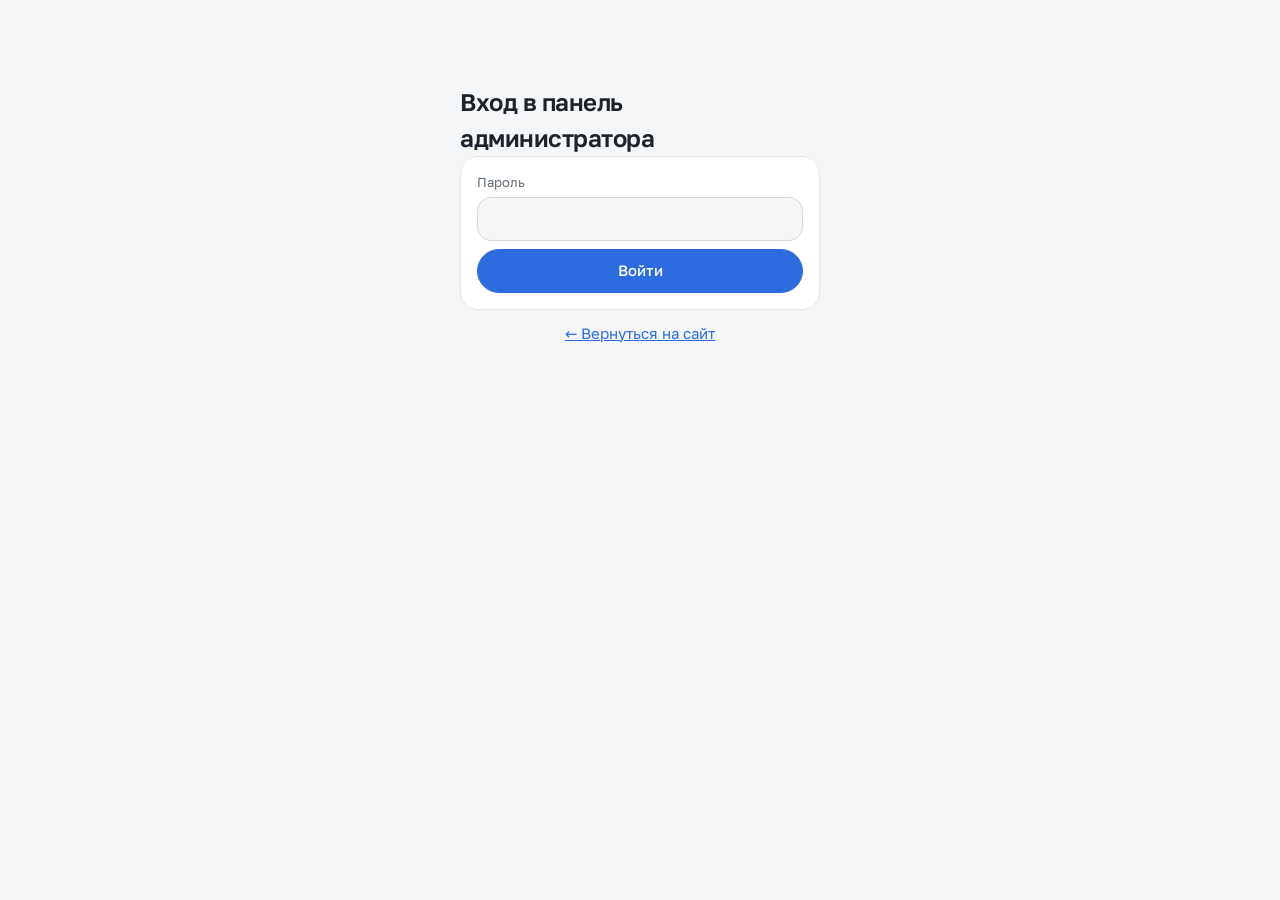
==== admin.html @ 4abac0bd "Add files via upload" ====
<!DOCTYPE html>
<html lang="ru">
<head>
<meta charset="utf-8">
<!-- Только свои файлы и Worker; никаких сторонних скриптов рядом с паролем и записями клиентов -->
<meta http-equiv="Content-Security-Policy" content="default-src 'self'; script-src 'self' 'unsafe-inline'; style-src 'self' 'unsafe-inline'; img-src 'self' data:; font-src 'self'; connect-src https://gobi-zayavki.kenny-ki.workers.dev; frame-src 'none'; object-src 'none'; base-uri 'self'; form-action 'self'">
<meta name="referrer" content="no-referrer">
<meta name="viewport" content="width=device-width, initial-scale=1">
<meta name="robots" content="noindex, nofollow">
<!-- Панель нельзя открыть внутри чужой страницы (защита от подмены кликов) -->
<style>html{display:none}</style>
<script>if (window.top === window.self) document.documentElement.style.display = 'block'; else window.top.location = window.self.location;</script>
<title>Панель администратора</title>
<link rel="icon" type="image/png" href="favicon.png">
<link rel="stylesheet" href="fonts/fonts.css">
<style>
:root{--bg:#f4f6f8;--card:#ffffff;--ink:#1b232b;--muted:#5f6b75;--line:#e3e7eb;--line2:#d3d9df;--accent:#2d6cdf;--on-accent:#ffffff;--red:#b23a2e;--ok:#2f7a3e;--warn:#8a6414}
*{box-sizing:border-box;margin:0}
body{font-family:"Golos Text",system-ui,-apple-system,"Segoe UI",Roboto,sans-serif;background:var(--bg);color:var(--ink);line-height:1.5;font-size:15px;padding:24px 16px}
a{color:var(--accent)}
:focus-visible{outline:2px solid var(--accent);outline-offset:2px}
.wrap{max-width:1100px;margin:0 auto}
h1{font-size:24px;font-weight:600;letter-spacing:-.02em}
h2{font-size:18px;font-weight:600;margin:20px 0 8px}
h3{font-size:15px;font-weight:600;margin-bottom:6px}
.layout{display:grid;grid-template-columns:200px minmax(0,1fr);grid-template-areas:"top top" "tabs main";column-gap:32px}
.top{grid-area:top;padding-bottom:16px;border-bottom:1px solid var(--line);margin-bottom:24px}
.tabs{grid-area:tabs;align-self:start;flex-direction:column;gap:4px;margin:0;position:sticky;top:24px}
.tabs button{border:0;background:transparent;color:var(--muted);text-align:left;padding:12px;font-size:15px}
.tabs button.on{background:var(--ink);color:var(--bg)}
#pb,#pc{grid-area:main;min-width:0}
.card{background:var(--card);border:1px solid var(--line);border-radius:16px;padding:16px;margin-bottom:12px}
button{font:inherit;cursor:pointer;border-radius:12px;border:1px solid var(--line2);background:var(--card);color:var(--ink);padding:9px 14px;min-height:44px}
a.btnlink{display:inline-flex;align-items:center;font:inherit;border-radius:12px;border:1px solid var(--line2);background:var(--card);color:var(--ink);padding:9px 14px;min-height:44px;text-decoration:none}
button.primary{background:var(--accent);border-color:var(--accent);color:var(--on-accent);font-weight:500}
button.danger{background:var(--card);color:var(--red);border-color:var(--red)}
button:disabled{opacity:.5;cursor:default}
input,select{font:inherit;padding:9px 10px;min-height:44px;border:1px solid var(--line2);border-radius:12px;background:var(--bg);color:var(--ink);width:100%;min-width:0}
input:focus,select:focus{border-color:var(--ink)}
label.f{display:grid;gap:4px;font-size:13px;color:var(--muted)}
.row{display:flex;gap:8px;flex-wrap:wrap;align-items:flex-end}
.row>*{flex:1 1 140px}
.row>button{flex:0 0 auto}
.top{display:flex;justify-content:space-between;align-items:center;gap:8px}
.tabs{display:flex}
.bk{display:grid;grid-template-columns:70px 1fr auto;gap:10px;align-items:center;padding:12px 0;border-top:1px solid var(--line)}
.bk:first-child{border-top:0}
.bk .t{font-weight:600;font-size:18px}
.bk small{color:var(--muted)}
.badge{display:inline-block;font-size:12px;padding:1px 8px;border-radius:99px;border:1px solid currentColor;margin-left:6px}
.new{color:var(--warn)}.okb{color:var(--ok)}
.acts{display:flex;gap:6px;flex-wrap:wrap;justify-content:flex-end}
.days{font-weight:600;margin:16px 0 6px;text-transform:capitalize}
.hours{display:grid;grid-template-columns:repeat(auto-fill,minmax(110px,1fr));gap:6px;margin-top:8px}
/* вкладки настроек и закреплённая внизу кнопка сохранения */
.stabs{display:flex;flex-wrap:wrap;gap:6px;margin-bottom:14px}
.stabs button{min-height:40px;padding:8px 16px;background:transparent;color:var(--muted)}
.stabs button.on{background:var(--ink);color:var(--bg);border-color:var(--ink)}
.savebar{position:sticky;bottom:0;z-index:3;display:flex;flex-wrap:wrap;align-items:center;gap:12px;padding:12px 0;background:var(--bg);border-top:1px solid var(--line)}
.savebar .msg{margin:0;color:var(--muted)}
.savebar .msg.good{color:var(--ok)}.savebar .msg.err{color:var(--red)}
/* цены услуги: по рамке на тип кузова, внутри цена и минуты */
.lvls{display:grid;grid-template-columns:repeat(auto-fit,minmax(200px,1fr));gap:10px;margin-top:10px}
.lvl{border:1px solid var(--line);border-radius:14px;padding:10px 12px}
.lvl-t{font-size:13px;font-weight:600;color:var(--warn);margin-bottom:6px}
.lvl .two{display:grid;grid-template-columns:1fr 1fr;gap:8px}
.msg{margin:8px 0;font-size:14px}.msg.err{color:var(--red)}.msg.good{color:var(--ok)}
.hint{color:var(--muted);font-size:13px}
.empty{color:var(--muted);padding:12px 0}
@media (max-width:760px){.layout{grid-template-columns:1fr;grid-template-areas:"top" "tabs" "main"}.tabs{flex-direction:row;margin-bottom:12px}.bk{grid-template-columns:60px 1fr}.acts{grid-column:1/-1;justify-content:flex-start}}
/* === Скругления: единый стиль форм и кнопок === */
button,a.btnlink{border-radius:999px}
input,select{border-radius:14px}
/* свой вид списков: Safari иначе рисует их светлыми, и текст на тёмной теме не читается */
select{-webkit-appearance:none;appearance:none;padding-right:36px;background:var(--bg) url("data:image/svg+xml,%3Csvg xmlns='http://www.w3.org/2000/svg' viewBox='0 0 24 24' fill='none' stroke='%231b232b' stroke-width='2'%3E%3Cpath d='m6 9 6 6 6-6'/%3E%3C/svg%3E") no-repeat right 12px center/16px}
select option{background:var(--card);color:var(--ink)}
.card{border-radius:18px}
.bk,.bk:first-child{padding:12px 14px;margin-bottom:8px;border:1px solid var(--line);border-radius:14px;background:var(--bg)}
</style>
</head>
<body>
<div class="wrap">

<div id="login" style="display:none;max-width:360px;margin:60px auto">
  <h1>Вход в панель администратора</h1>
  <form id="lf" class="card">
    <label class="f">Пароль<input id="pw" type="password" autocomplete="current-password" required></label>
    <p class="msg err" id="lerr"></p>
    <button class="primary" type="submit" style="width:100%">Войти</button>
  </form>
  <p style="text-align:center"><a href="index.html">← Вернуться на сайт</a></p>
</div>

<div id="app" style="display:none">
<div class="layout">
  <div class="top"><h1>Панель администратора</h1><div class="row" style="flex:0 0 auto;gap:8px;flex-wrap:nowrap"><a class="btnlink" href="index.html">На сайт</a><button id="out" type="button">Выйти</button></div></div>
  <div class="tabs"><button type="button" id="tb" class="on">Записи</button><button type="button" id="tc">Настройки</button></div>

  <div id="pb">
    <div class="card">
      <h3>Добавить запись вручную</h3>
      <p class="hint">Для звонков и тех, кто пришёл сам. Время сразу станет занятым на сайте. Так же можно закрыть час на мойке.</p>
      <form id="mf" class="row" style="margin-top:8px"></form>
      <p class="msg" id="mmsg"></p>
    </div>
    <div class="top"><h2 style="margin:0">Ближайшие записи</h2>
      <div class="row" style="flex:0 1 320px"><select id="fm"></select><button id="rf" type="button">Обновить</button></div></div>
    <p class="msg err" id="berr"></p>
    <div id="books"></div>
  </div>

  <div id="pc" style="display:none">
    <div id="cfg"></div>
  </div>
</div>
</div>
</div>

<script>
var W = 'https://gobi-zayavki.kenny-ki.workers.dev';
var tok = sessionStorage.getItem('tk') || '';
var DAYS = ['Пн','Вт','Ср','Чт','Пт','Сб','Вс'];
var CFG = null, model = null, BOOKS = [], timer = null;
function $(id){ return document.getElementById(id); }
function el(t, c, x){ var n = document.createElement(t); if (c) n.className = c; if (x != null) n.textContent = x; return n; }

function api(path, body){
  var o = {headers: {'Authorization': 'Bearer ' + tok}};
  if (body !== undefined){ o.method = 'POST'; o.headers['Content-Type'] = 'application/json'; o.body = JSON.stringify(body); }
  return fetch(W + path, o).then(function(r){
    return r.json().catch(function(){ return {}; }).then(function(j){
      if (r.status === 401 && path !== '/admin/login'){ logout(); throw new Error('Войдите заново'); }
      if (!r.ok) throw new Error(j.error || ('Ошибка ' + r.status));
      return j;
    });
  });
}
function show(){
  var on = !!tok;
  $('login').style.display = on ? 'none' : 'block';
  $('app').style.display = on ? 'block' : 'none';
  if (on) init();
}
function logout(){ tok = ''; sessionStorage.removeItem('tk'); clearInterval(timer); document.title = 'Панель администратора'; show(); }
$('out').onclick = logout;
$('lf').onsubmit = function(e){
  e.preventDefault(); $('lerr').textContent = '';
  fetch(W + '/admin/login', {method: 'POST', headers: {'Content-Type': 'application/json'}, body: JSON.stringify({password: $('pw').value})})
    .then(function(r){ return r.json().then(function(j){ return {ok: r.ok, j: j}; }); })
    .then(function(x){
      if (!x.ok) throw new Error(x.j.error || 'Ошибка входа');
      tok = x.j.token; sessionStorage.setItem('tk', tok); $('pw').value = ''; show();
    })
    .catch(function(err){ $('lerr').textContent = err.message; });
};
function tab(t){
  $('pb').style.display = t === 'b' ? 'block' : 'none';
  $('pc').style.display = t === 'c' ? 'block' : 'none';
  $('tb').className = t === 'b' ? 'on' : ''; $('tc').className = t === 'c' ? 'on' : '';
}
$('tb').onclick = function(){ tab('b'); }; $('tc').onclick = function(){ tab('c'); };

function init(){
  fetch(W + '/config', {cache: 'no-cache'}).then(function(r){ return r.json(); }).then(function(c){
    CFG = c; model = JSON.parse(JSON.stringify(c));
    renderManual(); renderFilter(); renderCfg(); loadBooks();
    clearInterval(timer); timer = setInterval(function(){ if (!document.hidden) loadBooks(); }, 30000);
  }).catch(function(){ $('berr').textContent = 'Не удалось загрузить настройки. Проверьте Worker в Cloudflare.'; });}
function masterName(id){ var m = CFG.masters.filter(function(x){ return x.id === id; })[0]; return m ? m.name : id; }

/* ---------- записи ---------- */
function renderFilter(){
  var s = $('fm'); s.innerHTML = '';
  var o = el('option', '', 'Все посты'); o.value = ''; s.appendChild(o);
  CFG.masters.forEach(function(m){ var x = el('option', '', m.name); x.value = m.id; s.appendChild(x); });
  s.onchange = renderBooks; $('rf').onclick = loadBooks;
}
function loadBooks(){
  $('berr').textContent = '';
  api('/admin/bookings').then(function(j){ BOOKS = j; renderBooks(); })
    .catch(function(e){ $('berr').textContent = e.message; });
}
function renderBooks(){
  var box = $('books'); box.innerHTML = '';
  var nw = BOOKS.filter(function(b){ return b.status !== 'ok'; }).length;
  document.title = (nw ? '(' + nw + ') ' : '') + 'Панель администратора';
  var f = $('fm').value, last = '', card = null, n = 0;
  var today = new Date(); today.setDate(today.getDate() - 1);
  BOOKS.filter(function(b){ return !f || b.master === f; }).forEach(function(b){
    n++;
    if (b.date !== last){
      last = b.date;
      var d = new Date(b.date + 'T12:00:00');
      box.appendChild(el('div', 'days', d.toLocaleDateString('ru-RU', {weekday: 'long', day: 'numeric', month: 'long'})));
      card = el('div', 'card'); box.appendChild(card);
    }
    var row = el('div', 'bk');
    row.appendChild(el('div', 't', b.time || '—'));
    var mid = el('div');
    var l1 = el('div'); l1.appendChild(el('strong', '', b.name || 'Без имени'));
    var bd = el('span', 'badge ' + (b.status === 'ok' ? 'okb' : 'new'), b.status === 'ok' ? 'Подтверждена' : 'Новая'); l1.appendChild(bd);
    if (b.manual) l1.appendChild(el('span', 'badge', 'вручную'));
    mid.appendChild(l1);
    // кузов, мойка и допуслуги; пост показываем, только если их несколько
    var l2 = el('small', '', [CFG.masters.length > 1 ? masterName(b.master) : '', b.level, b.service].filter(Boolean).join(', ') + (b.extras && b.extras.length ? ' + ' + b.extras.join(', ') : ''));
    mid.appendChild(l2);
    if (b.phone && b.phone !== '—'){
      mid.appendChild(document.createElement('br'));
      var a = el('a', '', b.phone); a.href = 'tel:' + b.phone.replace(/[^\d+]/g, ''); mid.appendChild(a);
    }
    row.appendChild(mid);
    var ac = el('div', 'acts');
    if (b.status !== 'ok'){ var ok = el('button', 'primary', 'Подтвердить'); ok.onclick = function(){ act(b.id, 'ok'); }; ac.appendChild(ok); }
    var no = el('button', 'danger', 'Отменить');
    no.onclick = function(){ if (confirm('Отменить запись «' + (b.name || '') + '» на ' + b.date + ' ' + (b.time || '') + '? Время освободится на сайте.')) act(b.id, 'no'); };
    ac.appendChild(no); row.appendChild(ac); card.appendChild(row);
  });
  if (!n) box.appendChild(el('p', 'empty', 'Записей пока нет.'));
}
function act(id, a){ api('/admin/action', {id: id, act: a}).then(loadBooks).catch(function(e){ $('berr').textContent = e.message; }); }

function renderManual(){
  var f = $('mf'); f.innerHTML = '';
  function sel(label, id, opts){ var l = el('label', 'f', label), s = el('select'); s.id = id;
    opts.forEach(function(o){ var x = el('option', '', o[1]); x.value = o[0]; s.appendChild(x); }); l.appendChild(s); f.appendChild(l); }
  sel('Пост', 'mm', CFG.masters.map(function(m){ return [m.id, m.name]; }));
  sel('Кузов', 'ml', CFG.levels.map(function(l){ return [l, l]; }));
  sel('Услуга', 'ms', []);
  // мойки с ценой для выбранного кузова; допуслуги без минут сюда не попадают
  function fillSvc(){
    var lv = $('ml').value, s = $('ms'); s.innerHTML = '';
    CFG.services.forEach(function(v){ var p = v.prices[lv]; if (!p || !p.minutes) return;
      var x = el('option', '', v.name + ' (' + p.minutes + ' мин, ' + p.price + ' ₽)'); x.value = v.name; s.appendChild(x); });
  }
  $('ml').onchange = fillSvc; fillSvc();
  var dl = el('label', 'f', 'Дата'), di = el('input'); di.type = 'date'; di.id = 'md'; di.required = true;
  var t = new Date(); di.value = t.getFullYear() + '-' + ('0' + (t.getMonth() + 1)).slice(-2) + '-' + ('0' + t.getDate()).slice(-2);
  dl.appendChild(di); f.appendChild(dl);
  var times = []; for (var m = 8 * 60; m < 23 * 60; m += 30) times.push([('0' + Math.floor(m / 60)).slice(-2) + ':' + (m % 60 ? '30' : '00')]);
  sel('Время', 'mt', times.map(function(x){ return [x[0], x[0]]; }));
  var nl = el('label', 'f', 'Имя (необязательно)'), ni = el('input'); ni.id = 'mn'; nl.appendChild(ni); f.appendChild(nl);
  var pl = el('label', 'f', 'Телефон (необязательно)'), pi = el('input'); pi.id = 'mp'; pi.type = 'tel'; pl.appendChild(pi); f.appendChild(pl);
  var b = el('button', 'primary', 'Добавить'); b.type = 'submit'; f.appendChild(b);
  f.onsubmit = function(e){
    e.preventDefault(); var msg = $('mmsg'); msg.className = 'msg'; msg.textContent = '';
    api('/admin/book', {master: $('mm').value, level: $('ml').value, service: $('ms').value, date: $('md').value, time: $('mt').value, name: $('mn').value, phone: $('mp').value})
      .then(function(){ msg.className = 'msg good'; msg.textContent = 'Запись добавлена, время занято.'; $('mn').value = ''; $('mp').value = ''; loadBooks(); })
      .catch(function(err){ msg.className = 'msg err'; msg.textContent = err.message; });
  };
}

/* ---------- настройки ---------- */
function field(label, obj, key, type){
  var l = el('label', 'f', label), i = el('input'); i.type = type || 'text';
  i.value = obj[key] == null ? '' : obj[key];
  i.oninput = function(){ obj[key] = type === 'number' ? Number(i.value) : i.value; };
  l.appendChild(i); return l;
}
// вкладки настроек: показывается один блок, сохраняются все сразу
var SECS = [['svc', 'Услуги и цены'], ['mst', 'Пост и график'], ['shop', 'Мойка'], ['gen', 'Общие']], SEC = 'svc';
function renderCfg(){
  var box = $('cfg'); box.innerHTML = '';
  var bar = el('div', 'stabs'); bar.setAttribute('role', 'tablist'); box.appendChild(bar);
  var g = el('div', 'card'); g.appendChild(el('h3', '', 'Общие'));
  g.appendChild(field('Записываться на дней вперёд (1-120)', model, 'ahead', 'number')); g.dataset.sec = 'gen'; box.appendChild(g);

  var s = el('div', 'card'); s.appendChild(el('h3', '', 'Мойка'));
  var r1 = el('div', 'row'); ['name', 'address', 'note', 'phone', 'phone2', 'email', 'vk', 'tg'].forEach(function(k, i){
    r1.appendChild(field(['Название (без слова «Автомойка»)', 'Адрес', 'Как найти', 'Телефон', 'Второй телефон', 'E-mail', 'Ссылка ВКонтакте', 'Ссылка Telegram'][i], model.shop, k)); });
  s.appendChild(r1); s.appendChild(el('h3', '', 'Часы работы мойки (текст на сайте)')).style.marginTop = '10px';
  model.shop.hours.forEach(function(h, i){
    var r = el('div', 'row'); r.style.marginBottom = '6px';
    r.appendChild(field('Дни', h, 0)); r.appendChild(field('Часы', h, 1));
    var d = el('button', 'danger', 'Убрать'); d.type = 'button'; d.onclick = function(){ model.shop.hours.splice(i, 1); renderCfg(); }; r.appendChild(d);
    s.appendChild(r);
  });
  var ah = el('button', '', 'Добавить строку'); ah.type = 'button'; ah.onclick = function(){ model.shop.hours.push(['', '']); renderCfg(); }; s.appendChild(ah);
  s.dataset.sec = 'shop'; box.appendChild(s);

  var sv = el('div', 'card'); sv.appendChild(el('h3', '', 'Услуги и цены'));
  sv.appendChild(el('p', 'hint', 'Цена и минуты для каждого типа кузова. Пустая цена: для этого кузова услуги нет. Минуты у мойки — сколько длится запись (60 — целый час). Услуги без минут — дополнительные: на сайте их добавляют к мойке при записи.'));
  model.services.forEach(function(x, i){
    var c = el('div'); c.style.cssText = 'border-top:1px solid var(--line);padding-top:10px;margin-top:10px';
    var r = el('div', 'row'); r.appendChild(field('Название', x, 'name')); r.appendChild(field('Описание', x, 'desc')); r.appendChild(field('Группа в прайсе', x, 'group'));
    var d = el('button', 'danger', 'Убрать'); d.type = 'button'; d.onclick = function(){ model.services.splice(i, 1); renderCfg(); }; r.appendChild(d);
    c.appendChild(r);
    var g = el('div', 'lvls');
    model.levels.forEach(function(l){
      var p = x.prices[l] || {price: null, minutes: null}, box = el('div', 'lvl');
      box.appendChild(el('div', 'lvl-t', l)); var two = el('div', 'two'); box.appendChild(two); g.appendChild(box);
      [['price', 'Цена, ₽'], ['minutes', 'Минут']].forEach(function(f){
        var lb = el('label', 'f', f[1]), inp = el('input'); inp.type = 'number'; inp.value = p[f[0]] == null ? '' : p[f[0]];
        inp.oninput = function(){
          var v = inp.value === '' ? null : Number(inp.value), cur = x.prices[l] || {price: null, minutes: null};
          cur[f[0]] = v; if (cur.price == null) delete x.prices[l]; else x.prices[l] = cur;
        };
        lb.appendChild(inp); two.appendChild(lb);
      });
    });
    c.appendChild(g); sv.appendChild(c);
  });
  var as = el('button', '', 'Добавить услугу'); as.type = 'button'; as.style.marginTop = '12px';
  as.onclick = function(){ var pr = {}; model.levels.forEach(function(l){ pr[l] = {price: 100, minutes: null}; }); model.services.push({name: 'Новая услуга', group: 'Салон', desc: '', prices: pr}); renderCfg(); }; sv.appendChild(as);
  sv.dataset.sec = 'svc'; box.appendChild(sv);

  var ms = el('div', 'card'); ms.appendChild(el('h3', '', 'Пост и график'));
  ms.appendChild(el('p', 'hint', 'Часы приёма записей в формате 10:00-20:00 (шаг 30 минут): последняя запись начинается за час до конца. Пустое поле — выходной. Удалить пост нельзя, чтобы не потерять записи.'));
  model.masters.forEach(function(m){
    var c = el('div'); c.style.cssText = 'border-top:1px solid var(--line);padding-top:10px;margin-top:10px';
    var r = el('div', 'row'); r.appendChild(field('Название (' + m.id + ')', m, 'name'));
    var ll = el('label', 'f', 'Кузов по умолчанию'), ls = el('select');
    model.levels.forEach(function(l){ var o = el('option', '', l); o.value = l; ls.appendChild(o); });
    ls.value = m.level; ls.onchange = function(){ m.level = ls.value; }; ll.appendChild(ls); r.appendChild(ll); c.appendChild(r);
    var h = el('div', 'hours'); DAYS.forEach(function(d){ var l = field(d, m.hours, d); l.querySelector('input').placeholder = 'выходной'; h.appendChild(l); });
    c.appendChild(h); ms.appendChild(c);
  });
  var am = el('button', '', 'Добавить пост'); am.type = 'button'; am.style.marginTop = '12px';
  am.onclick = function(){
    var n = Math.max.apply(null, model.masters.map(function(m){ return +m.id.slice(1); })) + 1, hr = {};
    DAYS.forEach(function(d){ hr[d] = ''; });
    model.masters.push({id: 'm' + n, name: 'Пост ' + n, level: model.levels[0], exp: '', hours: hr}); renderCfg();
  };
  ms.appendChild(am); ms.dataset.sec = 'mst'; box.appendChild(ms);

  SECS.forEach(function(x){
    var b = el('button', SEC === x[0] ? 'on' : '', x[1]); b.type = 'button'; b.setAttribute('role', 'tab'); b.setAttribute('aria-selected', SEC === x[0]);
    b.onclick = function(){ SEC = x[0]; renderCfg(); window.scrollTo(0, 0); }; bar.appendChild(b);
  });
  [].forEach.call(box.querySelectorAll('.card[data-sec]'), function(c){ c.hidden = c.dataset.sec !== SEC; });

  var sb = el('button', 'primary', 'Сохранить настройки'); sb.type = 'button';
  var msg = el('p', 'msg', 'Сохраняются все вкладки сразу, на сайте изменения появятся в течение минуты.');
  sb.onclick = function(){
    msg.className = 'msg'; msg.textContent = 'Сохраняем…';
    api('/admin/config', {config: model}).then(function(){
      CFG = JSON.parse(JSON.stringify(model)); msg.className = 'msg good'; msg.textContent = 'Сохранено. Сайт подхватит изменения в течение минуты.';
      renderManual(); renderFilter(); renderBooks();
    }).catch(function(e){ msg.className = 'msg err'; msg.textContent = e.message; });
  };
  var save = el('div', 'savebar'); save.appendChild(sb); save.appendChild(msg); box.appendChild(save);
}
show();
</script>
</body>
</html>
---- fonts/fonts.css ----
/* Шрифты лежат на самом сайте, а не грузятся с Google Fonts: так IP посетителей не уходит за рубеж (152-ФЗ). Лицензии рядом. */
@font-face{font-family:'Oswald';font-style:normal;font-weight:500 700;font-display:swap;src:url(Oswald-cyrillic-500.woff2) format('woff2');unicode-range:U+0301, U+0400-045F, U+0490-0491, U+04B0-04B1, U+2116}
@font-face{font-family:'Oswald';font-style:normal;font-weight:500 700;font-display:swap;src:url(Oswald-latin-500.woff2) format('woff2');unicode-range:U+0000-00FF, U+0131, U+0152-0153, U+02BB-02BC, U+02C6, U+02DA, U+02DC, U+0304, U+0308, U+0329, U+2000-206F, U+20AC, U+2122, U+2191, U+2193, U+2212, U+2215, U+FEFF, U+FFFD}
@font-face{font-family:'Golos Text';font-style:normal;font-weight:400 600;font-display:swap;src:url(GolosText-cyrillic-400.woff2) format('woff2');unicode-range:U+0301, U+0400-045F, U+0490-0491, U+04B0-04B1, U+2116}
@font-face{font-family:'Golos Text';font-style:normal;font-weight:400 600;font-display:swap;src:url(GolosText-latin-400.woff2) format('woff2');unicode-range:U+0000-00FF, U+0131, U+0152-0153, U+02BB-02BC, U+02C6, U+02DA, U+02DC, U+0304, U+0308, U+0329, U+2000-206F, U+20AC, U+2122, U+2191, U+2193, U+2212, U+2215, U+FEFF, U+FFFD}
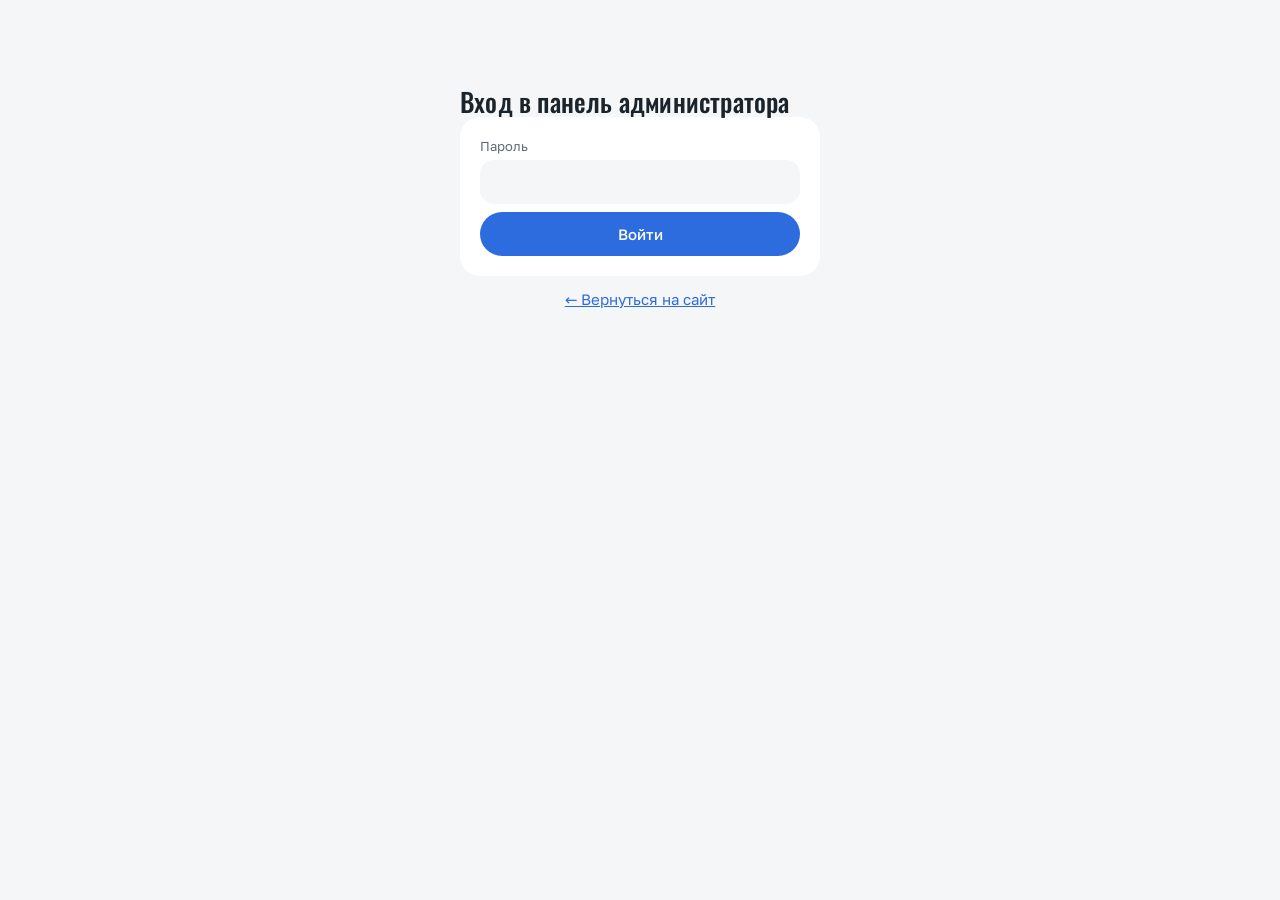
==== commit cd8801ff: "Add files via upload" ====
--- a/admin.html
+++ b/admin.html
@@ -1,345 +1,524 @@
-<!DOCTYPE html>
-<html lang="ru">
-<head>
-<meta charset="utf-8">
-<!-- Только свои файлы и Worker; никаких сторонних скриптов рядом с паролем и записями клиентов -->
-<meta http-equiv="Content-Security-Policy" content="default-src 'self'; script-src 'self' 'unsafe-inline'; style-src 'self' 'unsafe-inline'; img-src 'self' data:; font-src 'self'; connect-src https://gobi-zayavki.kenny-ki.workers.dev; frame-src 'none'; object-src 'none'; base-uri 'self'; form-action 'self'">
-<meta name="referrer" content="no-referrer">
-<meta name="viewport" content="width=device-width, initial-scale=1">
-<meta name="robots" content="noindex, nofollow">
-<!-- Панель нельзя открыть внутри чужой страницы (защита от подмены кликов) -->
-<style>html{display:none}</style>
-<script>if (window.top === window.self) document.documentElement.style.display = 'block'; else window.top.location = window.self.location;</script>
-<title>Панель администратора</title>
-<link rel="icon" type="image/png" href="favicon.png">
-<link rel="stylesheet" href="fonts/fonts.css">
-<style>
-:root{--bg:#f4f6f8;--card:#ffffff;--ink:#1b232b;--muted:#5f6b75;--line:#e3e7eb;--line2:#d3d9df;--accent:#2d6cdf;--on-accent:#ffffff;--red:#b23a2e;--ok:#2f7a3e;--warn:#8a6414}
-*{box-sizing:border-box;margin:0}
-body{font-family:"Golos Text",system-ui,-apple-system,"Segoe UI",Roboto,sans-serif;background:var(--bg);color:var(--ink);line-height:1.5;font-size:15px;padding:24px 16px}
-a{color:var(--accent)}
-:focus-visible{outline:2px solid var(--accent);outline-offset:2px}
-.wrap{max-width:1100px;margin:0 auto}
-h1{font-size:24px;font-weight:600;letter-spacing:-.02em}
-h2{font-size:18px;font-weight:600;margin:20px 0 8px}
-h3{font-size:15px;font-weight:600;margin-bottom:6px}
-.layout{display:grid;grid-template-columns:200px minmax(0,1fr);grid-template-areas:"top top" "tabs main";column-gap:32px}
-.top{grid-area:top;padding-bottom:16px;border-bottom:1px solid var(--line);margin-bottom:24px}
-.tabs{grid-area:tabs;align-self:start;flex-direction:column;gap:4px;margin:0;position:sticky;top:24px}
-.tabs button{border:0;background:transparent;color:var(--muted);text-align:left;padding:12px;font-size:15px}
-.tabs button.on{background:var(--ink);color:var(--bg)}
-#pb,#pc{grid-area:main;min-width:0}
-.card{background:var(--card);border:1px solid var(--line);border-radius:16px;padding:16px;margin-bottom:12px}
-button{font:inherit;cursor:pointer;border-radius:12px;border:1px solid var(--line2);background:var(--card);color:var(--ink);padding:9px 14px;min-height:44px}
-a.btnlink{display:inline-flex;align-items:center;font:inherit;border-radius:12px;border:1px solid var(--line2);background:var(--card);color:var(--ink);padding:9px 14px;min-height:44px;text-decoration:none}
-button.primary{background:var(--accent);border-color:var(--accent);color:var(--on-accent);font-weight:500}
-button.danger{background:var(--card);color:var(--red);border-color:var(--red)}
-button:disabled{opacity:.5;cursor:default}
-input,select{font:inherit;padding:9px 10px;min-height:44px;border:1px solid var(--line2);border-radius:12px;background:var(--bg);color:var(--ink);width:100%;min-width:0}
-input:focus,select:focus{border-color:var(--ink)}
-label.f{display:grid;gap:4px;font-size:13px;color:var(--muted)}
-.row{display:flex;gap:8px;flex-wrap:wrap;align-items:flex-end}
-.row>*{flex:1 1 140px}
-.row>button{flex:0 0 auto}
-.top{display:flex;justify-content:space-between;align-items:center;gap:8px}
-.tabs{display:flex}
-.bk{display:grid;grid-template-columns:70px 1fr auto;gap:10px;align-items:center;padding:12px 0;border-top:1px solid var(--line)}
-.bk:first-child{border-top:0}
-.bk .t{font-weight:600;font-size:18px}
-.bk small{color:var(--muted)}
-.badge{display:inline-block;font-size:12px;padding:1px 8px;border-radius:99px;border:1px solid currentColor;margin-left:6px}
-.new{color:var(--warn)}.okb{color:var(--ok)}
-.acts{display:flex;gap:6px;flex-wrap:wrap;justify-content:flex-end}
-.days{font-weight:600;margin:16px 0 6px;text-transform:capitalize}
-.hours{display:grid;grid-template-columns:repeat(auto-fill,minmax(110px,1fr));gap:6px;margin-top:8px}
-/* вкладки настроек и закреплённая внизу кнопка сохранения */
-.stabs{display:flex;flex-wrap:wrap;gap:6px;margin-bottom:14px}
-.stabs button{min-height:40px;padding:8px 16px;background:transparent;color:var(--muted)}
-.stabs button.on{background:var(--ink);color:var(--bg);border-color:var(--ink)}
-.savebar{position:sticky;bottom:0;z-index:3;display:flex;flex-wrap:wrap;align-items:center;gap:12px;padding:12px 0;background:var(--bg);border-top:1px solid var(--line)}
-.savebar .msg{margin:0;color:var(--muted)}
-.savebar .msg.good{color:var(--ok)}.savebar .msg.err{color:var(--red)}
-/* цены услуги: по рамке на тип кузова, внутри цена и минуты */
-.lvls{display:grid;grid-template-columns:repeat(auto-fit,minmax(200px,1fr));gap:10px;margin-top:10px}
-.lvl{border:1px solid var(--line);border-radius:14px;padding:10px 12px}
-.lvl-t{font-size:13px;font-weight:600;color:var(--warn);margin-bottom:6px}
-.lvl .two{display:grid;grid-template-columns:1fr 1fr;gap:8px}
-.msg{margin:8px 0;font-size:14px}.msg.err{color:var(--red)}.msg.good{color:var(--ok)}
-.hint{color:var(--muted);font-size:13px}
-.empty{color:var(--muted);padding:12px 0}
-@media (max-width:760px){.layout{grid-template-columns:1fr;grid-template-areas:"top" "tabs" "main"}.tabs{flex-direction:row;margin-bottom:12px}.bk{grid-template-columns:60px 1fr}.acts{grid-column:1/-1;justify-content:flex-start}}
-/* === Скругления: единый стиль форм и кнопок === */
-button,a.btnlink{border-radius:999px}
-input,select{border-radius:14px}
-/* свой вид списков: Safari иначе рисует их светлыми, и текст на тёмной теме не читается */
-select{-webkit-appearance:none;appearance:none;padding-right:36px;background:var(--bg) url("data:image/svg+xml,%3Csvg xmlns='http://www.w3.org/2000/svg' viewBox='0 0 24 24' fill='none' stroke='%231b232b' stroke-width='2'%3E%3Cpath d='m6 9 6 6 6-6'/%3E%3C/svg%3E") no-repeat right 12px center/16px}
-select option{background:var(--card);color:var(--ink)}
-.card{border-radius:18px}
-.bk,.bk:first-child{padding:12px 14px;margin-bottom:8px;border:1px solid var(--line);border-radius:14px;background:var(--bg)}
-</style>
-</head>
-<body>
-<div class="wrap">
-
-<div id="login" style="display:none;max-width:360px;margin:60px auto">
-  <h1>Вход в панель администратора</h1>
-  <form id="lf" class="card">
-    <label class="f">Пароль<input id="pw" type="password" autocomplete="current-password" required></label>
-    <p class="msg err" id="lerr"></p>
-    <button class="primary" type="submit" style="width:100%">Войти</button>
-  </form>
-  <p style="text-align:center"><a href="index.html">← Вернуться на сайт</a></p>
-</div>
-
-<div id="app" style="display:none">
-<div class="layout">
-  <div class="top"><h1>Панель администратора</h1><div class="row" style="flex:0 0 auto;gap:8px;flex-wrap:nowrap"><a class="btnlink" href="index.html">На сайт</a><button id="out" type="button">Выйти</button></div></div>
-  <div class="tabs"><button type="button" id="tb" class="on">Записи</button><button type="button" id="tc">Настройки</button></div>
-
-  <div id="pb">
-    <div class="card">
-      <h3>Добавить запись вручную</h3>
-      <p class="hint">Для звонков и тех, кто пришёл сам. Время сразу станет занятым на сайте. Так же можно закрыть час на мойке.</p>
-      <form id="mf" class="row" style="margin-top:8px"></form>
-      <p class="msg" id="mmsg"></p>
-    </div>
-    <div class="top"><h2 style="margin:0">Ближайшие записи</h2>
-      <div class="row" style="flex:0 1 320px"><select id="fm"></select><button id="rf" type="button">Обновить</button></div></div>
-    <p class="msg err" id="berr"></p>
-    <div id="books"></div>
-  </div>
-
-  <div id="pc" style="display:none">
-    <div id="cfg"></div>
-  </div>
-</div>
-</div>
-</div>
-
-<script>
-var W = 'https://gobi-zayavki.kenny-ki.workers.dev';
-var tok = sessionStorage.getItem('tk') || '';
-var DAYS = ['Пн','Вт','Ср','Чт','Пт','Сб','Вс'];
-var CFG = null, model = null, BOOKS = [], timer = null;
-function $(id){ return document.getElementById(id); }
-function el(t, c, x){ var n = document.createElement(t); if (c) n.className = c; if (x != null) n.textContent = x; return n; }
-
-function api(path, body){
-  var o = {headers: {'Authorization': 'Bearer ' + tok}};
-  if (body !== undefined){ o.method = 'POST'; o.headers['Content-Type'] = 'application/json'; o.body = JSON.stringify(body); }
-  return fetch(W + path, o).then(function(r){
-    return r.json().catch(function(){ return {}; }).then(function(j){
-      if (r.status === 401 && path !== '/admin/login'){ logout(); throw new Error('Войдите заново'); }
-      if (!r.ok) throw new Error(j.error || ('Ошибка ' + r.status));
-      return j;
-    });
-  });
-}
-function show(){
-  var on = !!tok;
-  $('login').style.display = on ? 'none' : 'block';
-  $('app').style.display = on ? 'block' : 'none';
-  if (on) init();
-}
-function logout(){ tok = ''; sessionStorage.removeItem('tk'); clearInterval(timer); document.title = 'Панель администратора'; show(); }
-$('out').onclick = logout;
-$('lf').onsubmit = function(e){
-  e.preventDefault(); $('lerr').textContent = '';
-  fetch(W + '/admin/login', {method: 'POST', headers: {'Content-Type': 'application/json'}, body: JSON.stringify({password: $('pw').value})})
-    .then(function(r){ return r.json().then(function(j){ return {ok: r.ok, j: j}; }); })
-    .then(function(x){
-      if (!x.ok) throw new Error(x.j.error || 'Ошибка входа');
-      tok = x.j.token; sessionStorage.setItem('tk', tok); $('pw').value = ''; show();
-    })
-    .catch(function(err){ $('lerr').textContent = err.message; });
-};
-function tab(t){
-  $('pb').style.display = t === 'b' ? 'block' : 'none';
-  $('pc').style.display = t === 'c' ? 'block' : 'none';
-  $('tb').className = t === 'b' ? 'on' : ''; $('tc').className = t === 'c' ? 'on' : '';
-}
-$('tb').onclick = function(){ tab('b'); }; $('tc').onclick = function(){ tab('c'); };
-
-function init(){
-  fetch(W + '/config', {cache: 'no-cache'}).then(function(r){ return r.json(); }).then(function(c){
-    CFG = c; model = JSON.parse(JSON.stringify(c));
-    renderManual(); renderFilter(); renderCfg(); loadBooks();
-    clearInterval(timer); timer = setInterval(function(){ if (!document.hidden) loadBooks(); }, 30000);
-  }).catch(function(){ $('berr').textContent = 'Не удалось загрузить настройки. Проверьте Worker в Cloudflare.'; });}
-function masterName(id){ var m = CFG.masters.filter(function(x){ return x.id === id; })[0]; return m ? m.name : id; }
-
-/* ---------- записи ---------- */
-function renderFilter(){
-  var s = $('fm'); s.innerHTML = '';
-  var o = el('option', '', 'Все посты'); o.value = ''; s.appendChild(o);
-  CFG.masters.forEach(function(m){ var x = el('option', '', m.name); x.value = m.id; s.appendChild(x); });
-  s.onchange = renderBooks; $('rf').onclick = loadBooks;
-}
-function loadBooks(){
-  $('berr').textContent = '';
-  api('/admin/bookings').then(function(j){ BOOKS = j; renderBooks(); })
-    .catch(function(e){ $('berr').textContent = e.message; });
-}
-function renderBooks(){
-  var box = $('books'); box.innerHTML = '';
-  var nw = BOOKS.filter(function(b){ return b.status !== 'ok'; }).length;
-  document.title = (nw ? '(' + nw + ') ' : '') + 'Панель администратора';
-  var f = $('fm').value, last = '', card = null, n = 0;
-  var today = new Date(); today.setDate(today.getDate() - 1);
-  BOOKS.filter(function(b){ return !f || b.master === f; }).forEach(function(b){
-    n++;
-    if (b.date !== last){
-      last = b.date;
-      var d = new Date(b.date + 'T12:00:00');
-      box.appendChild(el('div', 'days', d.toLocaleDateString('ru-RU', {weekday: 'long', day: 'numeric', month: 'long'})));
-      card = el('div', 'card'); box.appendChild(card);
-    }
-    var row = el('div', 'bk');
-    row.appendChild(el('div', 't', b.time || '—'));
-    var mid = el('div');
-    var l1 = el('div'); l1.appendChild(el('strong', '', b.name || 'Без имени'));
-    var bd = el('span', 'badge ' + (b.status === 'ok' ? 'okb' : 'new'), b.status === 'ok' ? 'Подтверждена' : 'Новая'); l1.appendChild(bd);
-    if (b.manual) l1.appendChild(el('span', 'badge', 'вручную'));
-    mid.appendChild(l1);
-    // кузов, мойка и допуслуги; пост показываем, только если их несколько
-    var l2 = el('small', '', [CFG.masters.length > 1 ? masterName(b.master) : '', b.level, b.service].filter(Boolean).join(', ') + (b.extras && b.extras.length ? ' + ' + b.extras.join(', ') : ''));
-    mid.appendChild(l2);
-    if (b.phone && b.phone !== '—'){
-      mid.appendChild(document.createElement('br'));
-      var a = el('a', '', b.phone); a.href = 'tel:' + b.phone.replace(/[^\d+]/g, ''); mid.appendChild(a);
-    }
-    row.appendChild(mid);
-    var ac = el('div', 'acts');
-    if (b.status !== 'ok'){ var ok = el('button', 'primary', 'Подтвердить'); ok.onclick = function(){ act(b.id, 'ok'); }; ac.appendChild(ok); }
-    var no = el('button', 'danger', 'Отменить');
-    no.onclick = function(){ if (confirm('Отменить запись «' + (b.name || '') + '» на ' + b.date + ' ' + (b.time || '') + '? Время освободится на сайте.')) act(b.id, 'no'); };
-    ac.appendChild(no); row.appendChild(ac); card.appendChild(row);
-  });
-  if (!n) box.appendChild(el('p', 'empty', 'Записей пока нет.'));
-}
-function act(id, a){ api('/admin/action', {id: id, act: a}).then(loadBooks).catch(function(e){ $('berr').textContent = e.message; }); }
-
-function renderManual(){
-  var f = $('mf'); f.innerHTML = '';
-  function sel(label, id, opts){ var l = el('label', 'f', label), s = el('select'); s.id = id;
-    opts.forEach(function(o){ var x = el('option', '', o[1]); x.value = o[0]; s.appendChild(x); }); l.appendChild(s); f.appendChild(l); }
-  sel('Пост', 'mm', CFG.masters.map(function(m){ return [m.id, m.name]; }));
-  sel('Кузов', 'ml', CFG.levels.map(function(l){ return [l, l]; }));
-  sel('Услуга', 'ms', []);
-  // мойки с ценой для выбранного кузова; допуслуги без минут сюда не попадают
-  function fillSvc(){
-    var lv = $('ml').value, s = $('ms'); s.innerHTML = '';
-    CFG.services.forEach(function(v){ var p = v.prices[lv]; if (!p || !p.minutes) return;
-      var x = el('option', '', v.name + ' (' + p.minutes + ' мин, ' + p.price + ' ₽)'); x.value = v.name; s.appendChild(x); });
-  }
-  $('ml').onchange = fillSvc; fillSvc();
-  var dl = el('label', 'f', 'Дата'), di = el('input'); di.type = 'date'; di.id = 'md'; di.required = true;
-  var t = new Date(); di.value = t.getFullYear() + '-' + ('0' + (t.getMonth() + 1)).slice(-2) + '-' + ('0' + t.getDate()).slice(-2);
-  dl.appendChild(di); f.appendChild(dl);
-  var times = []; for (var m = 8 * 60; m < 23 * 60; m += 30) times.push([('0' + Math.floor(m / 60)).slice(-2) + ':' + (m % 60 ? '30' : '00')]);
-  sel('Время', 'mt', times.map(function(x){ return [x[0], x[0]]; }));
-  var nl = el('label', 'f', 'Имя (необязательно)'), ni = el('input'); ni.id = 'mn'; nl.appendChild(ni); f.appendChild(nl);
-  var pl = el('label', 'f', 'Телефон (необязательно)'), pi = el('input'); pi.id = 'mp'; pi.type = 'tel'; pl.appendChild(pi); f.appendChild(pl);
-  var b = el('button', 'primary', 'Добавить'); b.type = 'submit'; f.appendChild(b);
-  f.onsubmit = function(e){
-    e.preventDefault(); var msg = $('mmsg'); msg.className = 'msg'; msg.textContent = '';
-    api('/admin/book', {master: $('mm').value, level: $('ml').value, service: $('ms').value, date: $('md').value, time: $('mt').value, name: $('mn').value, phone: $('mp').value})
-      .then(function(){ msg.className = 'msg good'; msg.textContent = 'Запись добавлена, время занято.'; $('mn').value = ''; $('mp').value = ''; loadBooks(); })
-      .catch(function(err){ msg.className = 'msg err'; msg.textContent = err.message; });
-  };
-}
-
-/* ---------- настройки ---------- */
-function field(label, obj, key, type){
-  var l = el('label', 'f', label), i = el('input'); i.type = type || 'text';
-  i.value = obj[key] == null ? '' : obj[key];
-  i.oninput = function(){ obj[key] = type === 'number' ? Number(i.value) : i.value; };
-  l.appendChild(i); return l;
-}
-// вкладки настроек: показывается один блок, сохраняются все сразу
-var SECS = [['svc', 'Услуги и цены'], ['mst', 'Пост и график'], ['shop', 'Мойка'], ['gen', 'Общие']], SEC = 'svc';
-function renderCfg(){
-  var box = $('cfg'); box.innerHTML = '';
-  var bar = el('div', 'stabs'); bar.setAttribute('role', 'tablist'); box.appendChild(bar);
-  var g = el('div', 'card'); g.appendChild(el('h3', '', 'Общие'));
-  g.appendChild(field('Записываться на дней вперёд (1-120)', model, 'ahead', 'number')); g.dataset.sec = 'gen'; box.appendChild(g);
-
-  var s = el('div', 'card'); s.appendChild(el('h3', '', 'Мойка'));
-  var r1 = el('div', 'row'); ['name', 'address', 'note', 'phone', 'phone2', 'email', 'vk', 'tg'].forEach(function(k, i){
-    r1.appendChild(field(['Название (без слова «Автомойка»)', 'Адрес', 'Как найти', 'Телефон', 'Второй телефон', 'E-mail', 'Ссылка ВКонтакте', 'Ссылка Telegram'][i], model.shop, k)); });
-  s.appendChild(r1); s.appendChild(el('h3', '', 'Часы работы мойки (текст на сайте)')).style.marginTop = '10px';
-  model.shop.hours.forEach(function(h, i){
-    var r = el('div', 'row'); r.style.marginBottom = '6px';
-    r.appendChild(field('Дни', h, 0)); r.appendChild(field('Часы', h, 1));
-    var d = el('button', 'danger', 'Убрать'); d.type = 'button'; d.onclick = function(){ model.shop.hours.splice(i, 1); renderCfg(); }; r.appendChild(d);
-    s.appendChild(r);
-  });
-  var ah = el('button', '', 'Добавить строку'); ah.type = 'button'; ah.onclick = function(){ model.shop.hours.push(['', '']); renderCfg(); }; s.appendChild(ah);
-  s.dataset.sec = 'shop'; box.appendChild(s);
-
-  var sv = el('div', 'card'); sv.appendChild(el('h3', '', 'Услуги и цены'));
-  sv.appendChild(el('p', 'hint', 'Цена и минуты для каждого типа кузова. Пустая цена: для этого кузова услуги нет. Минуты у мойки — сколько длится запись (60 — целый час). Услуги без минут — дополнительные: на сайте их добавляют к мойке при записи.'));
-  model.services.forEach(function(x, i){
-    var c = el('div'); c.style.cssText = 'border-top:1px solid var(--line);padding-top:10px;margin-top:10px';
-    var r = el('div', 'row'); r.appendChild(field('Название', x, 'name')); r.appendChild(field('Описание', x, 'desc')); r.appendChild(field('Группа в прайсе', x, 'group'));
-    var d = el('button', 'danger', 'Убрать'); d.type = 'button'; d.onclick = function(){ model.services.splice(i, 1); renderCfg(); }; r.appendChild(d);
-    c.appendChild(r);
-    var g = el('div', 'lvls');
-    model.levels.forEach(function(l){
-      var p = x.prices[l] || {price: null, minutes: null}, box = el('div', 'lvl');
-      box.appendChild(el('div', 'lvl-t', l)); var two = el('div', 'two'); box.appendChild(two); g.appendChild(box);
-      [['price', 'Цена, ₽'], ['minutes', 'Минут']].forEach(function(f){
-        var lb = el('label', 'f', f[1]), inp = el('input'); inp.type = 'number'; inp.value = p[f[0]] == null ? '' : p[f[0]];
-        inp.oninput = function(){
-          var v = inp.value === '' ? null : Number(inp.value), cur = x.prices[l] || {price: null, minutes: null};
-          cur[f[0]] = v; if (cur.price == null) delete x.prices[l]; else x.prices[l] = cur;
-        };
-        lb.appendChild(inp); two.appendChild(lb);
-      });
-    });
-    c.appendChild(g); sv.appendChild(c);
-  });
-  var as = el('button', '', 'Добавить услугу'); as.type = 'button'; as.style.marginTop = '12px';
-  as.onclick = function(){ var pr = {}; model.levels.forEach(function(l){ pr[l] = {price: 100, minutes: null}; }); model.services.push({name: 'Новая услуга', group: 'Салон', desc: '', prices: pr}); renderCfg(); }; sv.appendChild(as);
-  sv.dataset.sec = 'svc'; box.appendChild(sv);
-
-  var ms = el('div', 'card'); ms.appendChild(el('h3', '', 'Пост и график'));
-  ms.appendChild(el('p', 'hint', 'Часы приёма записей в формате 10:00-20:00 (шаг 30 минут): последняя запись начинается за час до конца. Пустое поле — выходной. Удалить пост нельзя, чтобы не потерять записи.'));
-  model.masters.forEach(function(m){
-    var c = el('div'); c.style.cssText = 'border-top:1px solid var(--line);padding-top:10px;margin-top:10px';
-    var r = el('div', 'row'); r.appendChild(field('Название (' + m.id + ')', m, 'name'));
-    var ll = el('label', 'f', 'Кузов по умолчанию'), ls = el('select');
-    model.levels.forEach(function(l){ var o = el('option', '', l); o.value = l; ls.appendChild(o); });
-    ls.value = m.level; ls.onchange = function(){ m.level = ls.value; }; ll.appendChild(ls); r.appendChild(ll); c.appendChild(r);
-    var h = el('div', 'hours'); DAYS.forEach(function(d){ var l = field(d, m.hours, d); l.querySelector('input').placeholder = 'выходной'; h.appendChild(l); });
-    c.appendChild(h); ms.appendChild(c);
-  });
-  var am = el('button', '', 'Добавить пост'); am.type = 'button'; am.style.marginTop = '12px';
-  am.onclick = function(){
-    var n = Math.max.apply(null, model.masters.map(function(m){ return +m.id.slice(1); })) + 1, hr = {};
-    DAYS.forEach(function(d){ hr[d] = ''; });
-    model.masters.push({id: 'm' + n, name: 'Пост ' + n, level: model.levels[0], exp: '', hours: hr}); renderCfg();
-  };
-  ms.appendChild(am); ms.dataset.sec = 'mst'; box.appendChild(ms);
-
-  SECS.forEach(function(x){
-    var b = el('button', SEC === x[0] ? 'on' : '', x[1]); b.type = 'button'; b.setAttribute('role', 'tab'); b.setAttribute('aria-selected', SEC === x[0]);
-    b.onclick = function(){ SEC = x[0]; renderCfg(); window.scrollTo(0, 0); }; bar.appendChild(b);
-  });
-  [].forEach.call(box.querySelectorAll('.card[data-sec]'), function(c){ c.hidden = c.dataset.sec !== SEC; });
-
-  var sb = el('button', 'primary', 'Сохранить настройки'); sb.type = 'button';
-  var msg = el('p', 'msg', 'Сохраняются все вкладки сразу, на сайте изменения появятся в течение минуты.');
-  sb.onclick = function(){
-    msg.className = 'msg'; msg.textContent = 'Сохраняем…';
-    api('/admin/config', {config: model}).then(function(){
-      CFG = JSON.parse(JSON.stringify(model)); msg.className = 'msg good'; msg.textContent = 'Сохранено. Сайт подхватит изменения в течение минуты.';
-      renderManual(); renderFilter(); renderBooks();
-    }).catch(function(e){ msg.className = 'msg err'; msg.textContent = e.message; });
-  };
-  var save = el('div', 'savebar'); save.appendChild(sb); save.appendChild(msg); box.appendChild(save);
-}
-show();
-</script>
-</body>
-</html>
+<!DOCTYPE html>
+<html lang="ru">
+<head>
+<meta charset="utf-8">
+<!-- Только свои файлы и Worker; никаких сторонних скриптов рядом с паролем и записями клиентов -->
+<meta http-equiv="Content-Security-Policy" content="default-src 'self'; script-src 'self' 'unsafe-inline'; style-src 'self' 'unsafe-inline'; img-src 'self' data:; font-src 'self'; connect-src https://gobi-zayavki.kenny-ki.workers.dev; frame-src 'none'; object-src 'none'; base-uri 'self'; form-action 'self'">
+<meta name="referrer" content="no-referrer">
+<meta name="viewport" content="width=device-width, initial-scale=1">
+<meta name="robots" content="noindex, nofollow">
+<!-- Панель нельзя открыть внутри чужой страницы (защита от подмены кликов) -->
+<style>html{display:none}</style>
+<script>if (window.top === window.self) document.documentElement.style.display = 'block'; else window.top.location = window.self.location;</script>
+<title>Панель администратора</title>
+<link rel="icon" type="image/png" href="favicon.png">
+<link rel="stylesheet" href="fonts/fonts.css">
+<style>
+:root{--bg:#f4f6f8;--card:#ffffff;--ink:#1b232b;--muted:#5f6b75;--line:#e3e7eb;--line2:#d3d9df;--accent:#2d6cdf;--on-accent:#ffffff;--red:#b23a2e;--ok:#2f7a3e;--warn:#8a6414}
+*{box-sizing:border-box;margin:0}
+body{font-family:"Golos Text",system-ui,-apple-system,"Segoe UI",Roboto,sans-serif;background:var(--bg);color:var(--ink);line-height:1.5;font-size:15px;padding:24px 16px}
+a{color:var(--accent)}
+:focus-visible{outline:2px solid var(--accent);outline-offset:2px}
+.wrap{max-width:1100px;margin:0 auto}
+h1{font-size:24px;font-weight:600;letter-spacing:-.02em}
+h2{font-size:18px;font-weight:600;margin:20px 0 8px}
+h3{font-size:15px;font-weight:600;margin-bottom:6px}
+.layout{display:grid;grid-template-columns:200px minmax(0,1fr);grid-template-areas:"top top" "tabs main";column-gap:32px}
+.top{grid-area:top;padding-bottom:16px;border-bottom:1px solid var(--line);margin-bottom:24px}
+.tabs{grid-area:tabs;align-self:start;flex-direction:column;gap:4px;margin:0;position:sticky;top:24px}
+.tabs button{border:0;background:transparent;color:var(--muted);text-align:left;padding:12px;font-size:15px}
+.tabs button.on{background:var(--ink);color:var(--bg)}
+#pb,#pc{grid-area:main;min-width:0}
+.card{background:var(--card);border:1px solid var(--line);border-radius:16px;padding:16px;margin-bottom:12px}
+button{font:inherit;cursor:pointer;border-radius:12px;border:1px solid var(--line2);background:var(--card);color:var(--ink);padding:9px 14px;min-height:44px}
+a.btnlink{display:inline-flex;align-items:center;font:inherit;border-radius:12px;border:1px solid var(--line2);background:var(--card);color:var(--ink);padding:9px 14px;min-height:44px;text-decoration:none}
+button.primary{background:var(--accent);border-color:var(--accent);color:var(--on-accent);font-weight:500}
+button.danger{background:var(--card);color:var(--red);border-color:var(--red)}
+button:disabled{opacity:.5;cursor:default}
+input,select{font:inherit;padding:9px 10px;min-height:44px;border:1px solid var(--line2);border-radius:12px;background:var(--bg);color:var(--ink);width:100%;min-width:0}
+input:focus,select:focus{border-color:var(--ink)}
+label.f{display:grid;gap:4px;font-size:13px;color:var(--muted)}
+.row{display:flex;gap:8px;flex-wrap:wrap;align-items:flex-end}
+.row>*{flex:1 1 140px}
+.row>button{flex:0 0 auto}
+.top{display:flex;justify-content:space-between;align-items:center;gap:8px}
+.tabs{display:flex}
+.bk{display:grid;grid-template-columns:70px 1fr auto;gap:10px;align-items:center;padding:12px 0;border-top:1px solid var(--line)}
+.bk:first-child{border-top:0}
+.bk .t{font-weight:600;font-size:18px}
+.bk small{color:var(--muted)}
+.badge{display:inline-block;font-size:12px;padding:1px 8px;border-radius:99px;border:1px solid currentColor;margin-left:6px}
+.new{color:var(--warn)}.okb{color:var(--ok)}
+.acts{display:flex;gap:6px;flex-wrap:wrap;justify-content:flex-end}
+.days{font-weight:600;margin:16px 0 6px;text-transform:capitalize}
+.hours{display:grid;grid-template-columns:repeat(auto-fill,minmax(110px,1fr));gap:6px;margin-top:8px}
+/* вкладки настроек и закреплённая внизу кнопка сохранения */
+.stabs{display:flex;flex-wrap:wrap;gap:6px;margin-bottom:14px}
+.stabs button{min-height:40px;padding:8px 16px;background:transparent;color:var(--muted)}
+.stabs button.on{background:var(--ink);color:var(--bg);border-color:var(--ink)}
+.savebar{position:sticky;bottom:0;z-index:3;display:flex;flex-wrap:wrap;align-items:center;gap:12px;padding:12px 0;background:var(--bg);border-top:1px solid var(--line)}
+.savebar .msg{margin:0;color:var(--muted)}
+.savebar .msg.good{color:var(--ok)}.savebar .msg.err{color:var(--red)}
+/* цены услуги: по рамке на тип кузова, внутри цена и минуты */
+.lvls{display:grid;grid-template-columns:repeat(auto-fit,minmax(200px,1fr));gap:10px;margin-top:10px}
+.lvl{border:1px solid var(--line);border-radius:14px;padding:10px 12px}
+.lvl-t{font-size:13px;font-weight:600;color:var(--warn);margin-bottom:6px}
+.lvl .two{display:grid;grid-template-columns:1fr 1fr;gap:8px}
+.msg{margin:8px 0;font-size:14px}.msg.err{color:var(--red)}.msg.good{color:var(--ok)}
+.hint{color:var(--muted);font-size:13px}
+.empty{color:var(--muted);padding:12px 0}
+/* допуслуги в ручной записи: на всю ширину формы, галочки сеткой */
+.row>.exbox{flex:1 1 100%}
+.exg{display:grid;grid-template-columns:repeat(auto-fill,minmax(220px,1fr));gap:4px 16px}
+label.ex{display:grid;grid-template-columns:20px 1fr auto;align-items:center;gap:10px;min-height:40px;font-size:15px;color:var(--ink);cursor:pointer}
+label.ex input{width:18px;height:18px;min-height:0;padding:0;accent-color:var(--accent)}
+label.ex b{font-weight:500;white-space:nowrap}
+/* итоговые цены */
+.bk .price{margin-left:10px;font-weight:600;white-space:nowrap}
+.days{display:flex;justify-content:space-between;align-items:baseline;gap:12px;flex-wrap:wrap}
+.dsum{text-transform:none;font-weight:500;color:var(--muted);font-size:14px}
+#mtot{font-size:16px;color:var(--ink);font-weight:600;margin-top:6px}
+@media (max-width:760px){.layout{grid-template-columns:1fr;grid-template-areas:"top" "tabs" "main"}.tabs{flex-direction:row;margin-bottom:12px}.bk{grid-template-columns:60px 1fr}.acts{grid-column:1/-1;justify-content:flex-start}}
+/* === Скругления: единый стиль форм и кнопок === */
+button,a.btnlink{border-radius:999px}
+input,select{border-radius:14px}
+/* свой вид списков: Safari иначе рисует их светлыми, и текст на тёмной теме не читается */
+select{-webkit-appearance:none;appearance:none;padding-right:36px;background:var(--bg) url("data:image/svg+xml,%3Csvg xmlns='http://www.w3.org/2000/svg' viewBox='0 0 24 24' fill='none' stroke='%231b232b' stroke-width='2'%3E%3Cpath d='m6 9 6 6 6-6'/%3E%3C/svg%3E") no-repeat right 12px center/16px}
+select option{background:var(--card);color:var(--ink)}
+.card{border-radius:18px}
+.bk,.bk:first-child{padding:12px 14px;margin-bottom:8px;border:1px solid var(--line);border-radius:14px;background:var(--bg)}
+
+/* ===== Новый вид в стиле сайта: белые карточки на светло-сером, без линий, всё скруглено ===== */
+:root{--bg:#f4f6f8;--card:#ffffff;--soft:#f4f6f8;--deep:#e9edf1;--blue-soft:#e6eefc;--sand:#f0c987}
+body{font-size:15px;padding:28px 20px}
+h1,h2,.bk .t{font-family:Oswald,"Arial Narrow",sans-serif;font-weight:500;letter-spacing:.2px}
+h1{font-size:26px;line-height:1.1}
+h2{font-size:24px}
+.top{border-bottom:0;padding-bottom:0;margin-bottom:28px}
+.brand{display:flex;align-items:center;gap:12px}
+.brand i{width:42px;height:42px;border-radius:14px;background:var(--accent);color:#fff;display:grid;place-items:center;font:500 22px Oswald,sans-serif;font-style:normal;position:relative;flex:none}
+.brand i::after{content:"";position:absolute;right:-3px;top:-3px;width:12px;height:12px;border-radius:50%;background:var(--sand);border:2px solid var(--bg)}
+.brand small{color:var(--muted);font-size:13px}
+.card{border:0;border-radius:20px;padding:20px}
+.card h3{font-size:17px}
+/* кнопки: без рамок, мягкие подложки */
+button,a.btnlink{border:0;background:var(--card);font-weight:500;transition:background .15s,transform .15s}
+button:hover,a.btnlink:hover{background:var(--deep)}
+.card button,.card a.btnlink{background:var(--deep)}
+.card button:hover{background:#dde2e8}
+button.primary,.card button.primary{background:var(--accent);color:#fff}
+button.primary:hover,.card button.primary:hover{background:#2358bb}
+button.danger,.card button.danger{background:#fbe8e6;color:var(--red);border:0}
+button.danger:hover,.card button.danger:hover{background:#f6d5d1}
+.tabs button,.stabs button{background:transparent;transition:none}
+.tabs button:hover{background:var(--deep)}
+.tabs button.on,.tabs button.on:hover{background:var(--ink);color:#fff}
+/* поля: серые подложки без рамок, синий фокус */
+input,select{border:0;background-color:var(--soft)}
+input:focus,select:focus{outline:2px solid var(--accent);outline-offset:0}
+/* шапка списка: заголовок слева, управление справа */
+.lhead{display:flex;justify-content:space-between;align-items:center;gap:12px;flex-wrap:wrap;margin:32px 0 6px}
+.lhead h2{margin:0}
+.lctl{display:flex;align-items:center;gap:10px;flex-wrap:wrap;justify-content:flex-end}
+.lctl select{width:auto;min-width:180px;background-color:var(--card)}
+.upd{color:var(--muted);font-size:13px}
+.refresh{display:inline-flex;align-items:center;gap:8px;padding:9px 18px 9px 14px}
+.refresh svg{width:18px;height:18px;fill:none;stroke:currentColor;stroke-width:2.2;stroke-linecap:round;stroke-linejoin:round}
+.refresh.busy svg{animation:spin .8s linear infinite}
+.refresh:disabled{opacity:1}
+@keyframes spin{to{transform:rotate(360deg)}}
+/* дни и записи */
+.days{text-transform:none;font-size:15px;margin:22px 4px 8px}
+.days > span:first-child{display:inline-block}
+.days > span:first-child::first-letter{text-transform:uppercase}
+.bk,.bk:first-child{border:0;background:var(--soft);border-radius:16px;padding:14px 16px;grid-template-columns:72px 1fr auto}
+.bk:last-child{margin-bottom:0}
+.bk .t{font-size:22px}
+.bk strong{font-weight:600;margin-right:4px}
+.bk small{display:block;margin-top:2px}
+.bk small + br{display:none}
+.bk a{display:inline-block;margin-top:4px;font-weight:500;text-decoration:none}
+.bk a:hover{text-decoration:underline}
+.badge{border:0;padding:2px 10px;font-weight:500;vertical-align:1px}
+.badge.okb{background:#e3f2e6;color:var(--ok)}
+.badge.new{background:#fbf1dc;color:var(--warn)}
+.badge:not(.okb):not(.new){background:var(--deep);color:var(--muted)}
+.bk .price{display:inline-block;margin-left:6px;padding:2px 10px;border-radius:999px;background:var(--blue-soft);color:var(--accent);font-weight:600}
+/* ручная запись */
+#mtot{display:inline-block;align-self:start;padding:8px 14px;border-radius:12px;background:#fbf1dc;font-size:16px}
+label.ex{border-radius:10px;padding:0 6px;margin:0 -6px}
+label.ex:hover{background:var(--soft)}
+.savebar{border-top:0;background:var(--bg)}
+.lvl{border:0;background:var(--soft)}
+.lvl input,.lvl select{background-color:var(--card)}
+@media (max-width:760px){
+  body{padding:18px 12px}
+  .lhead{align-items:flex-start}
+  .lctl{width:100%;justify-content:space-between}
+  .upd{order:3;width:100%}
+  .bk,.bk:first-child{grid-template-columns:56px 1fr;padding:12px;gap:8px 10px}
+  .bk .t{font-size:20px}
+  .tabs{position:static;background:var(--card);padding:4px;border-radius:999px;width:max-content;max-width:100%}
+  .tabs button{padding:9px 18px}
+  #pb > .card,#books .card{padding:12px}
+  .card{padding:16px}
+  .lctl{width:auto}
+  .upd{order:0;width:auto}
+}
+</style>
+</head>
+<body>
+<div class="wrap">
+
+<div id="login" style="display:none;max-width:360px;margin:60px auto">
+  <h1>Вход в панель администратора</h1>
+  <form id="lf" class="card">
+    <label class="f">Пароль<input id="pw" type="password" autocomplete="current-password" required></label>
+    <p class="msg err" id="lerr"></p>
+    <button class="primary" type="submit" style="width:100%">Войти</button>
+  </form>
+  <p style="text-align:center"><a href="index.html">← Вернуться на сайт</a></p>
+</div>
+
+<div id="app" style="display:none">
+<div class="layout">
+  <div class="top"><div class="brand"><i aria-hidden="true">Г</i><div><h1>Панель администратора</h1><small>Автомойка «Гоби»</small></div></div><div class="row" style="flex:0 0 auto;gap:8px;flex-wrap:nowrap"><a class="btnlink" href="index.html">На сайт</a><button id="out" type="button">Выйти</button></div></div>
+  <div class="tabs"><button type="button" id="tb" class="on">Записи</button><button type="button" id="tc">Настройки</button></div>
+
+  <div id="pb">
+    <div class="card">
+      <h3>Добавить запись вручную</h3>
+      <p class="hint">Для звонков и тех, кто пришёл сам. Время сразу станет занятым на сайте. Так же можно закрыть час на мойке.</p>
+      <form id="mf" class="row" style="margin-top:8px"></form>
+      <p class="msg" id="mmsg"></p>
+    </div>
+    <div class="lhead"><h2>Ближайшие записи</h2>
+      <div class="lctl"><span class="upd" id="upd" aria-live="polite"></span><select id="fm" aria-label="Пост"></select><button id="rf" type="button" class="refresh"><svg viewBox="0 0 24 24" aria-hidden="true"><path d="M20 12a8 8 0 1 1-2.34-5.66"/><path d="M20 4v5h-5"/></svg>Обновить</button></div></div>
+    <p class="msg err" id="berr"></p>
+    <div id="books"></div>
+  </div>
+
+  <div id="pc" style="display:none">
+    <div id="cfg"></div>
+  </div>
+</div>
+</div>
+</div>
+
+<script>
+var W = 'https://gobi-zayavki.kenny-ki.workers.dev';
+var tok = sessionStorage.getItem('tk') || '';
+var DAYS = ['Пн','Вт','Ср','Чт','Пт','Сб','Вс'];
+var CFG = null, model = null, BOOKS = [], timer = null;
+function $(id){ return document.getElementById(id); }
+function el(t, c, x){ var n = document.createElement(t); if (c) n.className = c; if (x != null) n.textContent = x; return n; }
+
+function api(path, body){
+  var o = {headers: {'Authorization': 'Bearer ' + tok}};
+  if (body !== undefined){ o.method = 'POST'; o.headers['Content-Type'] = 'application/json'; o.body = JSON.stringify(body); }
+  return fetch(W + path, o).then(function(r){
+    return r.json().catch(function(){ return {}; }).then(function(j){
+      if (r.status === 401 && path !== '/admin/login'){ logout(); throw new Error('Войдите заново'); }
+      if (!r.ok) throw new Error(j.error || ('Ошибка ' + r.status));
+      return j;
+    });
+  });
+}
+function show(){
+  var on = !!tok;
+  $('login').style.display = on ? 'none' : 'block';
+  $('app').style.display = on ? 'block' : 'none';
+  if (on) init();
+}
+function logout(){ tok = ''; sessionStorage.removeItem('tk'); clearInterval(timer); document.title = 'Панель администратора'; show(); }
+$('out').onclick = logout;
+$('lf').onsubmit = function(e){
+  e.preventDefault(); $('lerr').textContent = '';
+  fetch(W + '/admin/login', {method: 'POST', headers: {'Content-Type': 'application/json'}, body: JSON.stringify({password: $('pw').value})})
+    .then(function(r){ return r.json().then(function(j){ return {ok: r.ok, j: j}; }); })
+    .then(function(x){
+      if (!x.ok) throw new Error(x.j.error || 'Ошибка входа');
+      tok = x.j.token; sessionStorage.setItem('tk', tok); $('pw').value = ''; show();
+    })
+    .catch(function(err){ $('lerr').textContent = err.message; });
+};
+function tab(t){
+  $('pb').style.display = t === 'b' ? 'block' : 'none';
+  $('pc').style.display = t === 'c' ? 'block' : 'none';
+  $('tb').className = t === 'b' ? 'on' : ''; $('tc').className = t === 'c' ? 'on' : '';
+}
+$('tb').onclick = function(){ tab('b'); }; $('tc').onclick = function(){ tab('c'); };
+
+function init(){
+  fetch(W + '/config', {cache: 'no-cache'}).then(function(r){ return r.json(); }).then(function(c){
+    CFG = c; model = JSON.parse(JSON.stringify(c));
+    renderManual(); renderFilter(); renderCfg(); loadBooks();
+    clearInterval(timer); timer = setInterval(function(){ if (!document.hidden) loadBooks(); }, 30000);
+  }).catch(function(){ $('berr').textContent = 'Не удалось загрузить настройки. Проверьте Worker в Cloudflare.'; });}
+function masterName(id){ var m = CFG.masters.filter(function(x){ return x.id === id; })[0]; return m ? m.name : id; }
+
+/* ---------- записи ---------- */
+function renderFilter(){
+  var s = $('fm'); s.innerHTML = '';
+  var o = el('option', '', 'Все посты'); o.value = ''; s.appendChild(o);
+  CFG.masters.forEach(function(m){ var x = el('option', '', m.name); x.value = m.id; s.appendChild(x); });
+  s.onchange = renderBooks; $('rf').onclick = loadBooks;
+  s.style.display = CFG.masters.length < 2 ? 'none' : ''; // при одном посте фильтр не нужен
+}
+function loadBooks(){
+  $('berr').textContent = ''; $('rf').classList.add('busy'); $('rf').disabled = true;
+  api('/admin/bookings').then(function(j){
+      BOOKS = j; renderBooks(); if (window.refreshManualTimes) window.refreshManualTimes();
+      var n = new Date(); $('upd').textContent = 'Обновлено в ' + ('0' + n.getHours()).slice(-2) + ':' + ('0' + n.getMinutes()).slice(-2);
+    })
+    .catch(function(e){ $('berr').textContent = e.message; })
+    .then(function(){ $('rf').classList.remove('busy'); $('rf').disabled = false; });
+}
+// итоговая цена записи: мойка по кузову + допуслуги (по текущему прайсу)
+function rub(n){ return String(n).replace(/\B(?=(\d{3})+(?!\d))/g, ' ') + ' ₽'; }
+function bookPrice(b){
+  function pr(name){ var s = CFG.services.filter(function(x){ return x.name === name; })[0], p = s && s.prices[b.level]; return p ? p.price : null; }
+  var base = pr(b.service); if (base == null) return null;
+  return (b.extras || []).reduce(function(t, n){ return t + (pr(n) || 0); }, base);
+}
+function renderBooks(){
+  var box = $('books'); box.innerHTML = '';
+  var nw = BOOKS.filter(function(b){ return b.status !== 'ok'; }).length;
+  document.title = (nw ? '(' + nw + ') ' : '') + 'Панель администратора';
+  var f = $('fm').value, last = '', card = null, n = 0, dayHead = null, daySum = 0, dayCnt = 0;
+  var today = new Date(); today.setDate(today.getDate() - 1);
+  function closeDay(){ if (dayHead) dayHead.lastChild.textContent = dayCnt + ' ' + (dayCnt % 10 === 1 && dayCnt % 100 !== 11 ? 'запись' : dayCnt % 10 >= 2 && dayCnt % 10 <= 4 && (dayCnt % 100 < 10 || dayCnt % 100 >= 20) ? 'записи' : 'записей') + ' · ' + rub(daySum); }
+  BOOKS.filter(function(b){ return !f || b.master === f; }).forEach(function(b){
+    n++;
+    if (b.date !== last){
+      closeDay(); daySum = 0; dayCnt = 0;
+      last = b.date;
+      var d = new Date(b.date + 'T12:00:00');
+      dayHead = el('div', 'days'); dayHead.appendChild(el('span', '', d.toLocaleDateString('ru-RU', {weekday: 'long', day: 'numeric', month: 'long'}))); dayHead.appendChild(el('span', 'dsum'));
+      box.appendChild(dayHead);
+      card = el('div', 'card'); box.appendChild(card);
+    }
+    var price = bookPrice(b); dayCnt++; if (price != null) daySum += price;
+    var row = el('div', 'bk');
+    row.appendChild(el('div', 't', b.time || '—'));
+    var mid = el('div');
+    var l1 = el('div'); l1.appendChild(el('strong', '', b.name || 'Без имени'));
+    var bd = el('span', 'badge ' + (b.status === 'ok' ? 'okb' : 'new'), b.status === 'ok' ? 'Подтверждена' : 'Новая'); l1.appendChild(bd);
+    if (b.manual) l1.appendChild(el('span', 'badge', 'вручную'));
+    if (price != null) l1.appendChild(el('span', 'price', rub(price)));
+    mid.appendChild(l1);
+    // кузов, мойка и допуслуги; пост показываем, только если их несколько
+    var l2 = el('small', '', [CFG.masters.length > 1 ? masterName(b.master) : '', b.level, b.service].filter(Boolean).join(', ') + (b.extras && b.extras.length ? ' + ' + b.extras.join(', ') : ''));
+    mid.appendChild(l2);
+    if (b.phone && b.phone !== '—'){
+      mid.appendChild(document.createElement('br'));
+      var a = el('a', '', b.phone); a.href = 'tel:' + b.phone.replace(/[^\d+]/g, ''); mid.appendChild(a);
+    }
+    row.appendChild(mid);
+    var ac = el('div', 'acts');
+    if (b.status !== 'ok'){ var ok = el('button', 'primary', 'Подтвердить'); ok.onclick = function(){ act(b.id, 'ok'); }; ac.appendChild(ok); }
+    var no = el('button', 'danger', 'Отменить');
+    no.onclick = function(){ if (confirm('Отменить запись «' + (b.name || '') + '» на ' + b.date + ' ' + (b.time || '') + '? Время освободится на сайте.')) act(b.id, 'no'); };
+    ac.appendChild(no); row.appendChild(ac); card.appendChild(row);
+  });
+  closeDay();
+  if (!n) box.appendChild(el('p', 'empty', 'Записей пока нет.'));
+}
+function act(id, a){ api('/admin/action', {id: id, act: a}).then(loadBooks).catch(function(e){ $('berr').textContent = e.message; }); }
+
+function renderManual(){
+  var f = $('mf'); f.innerHTML = '';
+  function sel(label, id, opts){ var l = el('label', 'f', label), s = el('select'); s.id = id;
+    opts.forEach(function(o){ var x = el('option', '', o[1]); x.value = o[0]; s.appendChild(x); }); l.appendChild(s); f.appendChild(l); return l; }
+  // пост выбираем, только если их несколько; при одном посте поле скрыто
+  var ml = sel('Пост', 'mm', CFG.masters.map(function(m){ return [m.id, m.name]; }));
+  if (CFG.masters.length < 2) ml.style.display = 'none';
+  sel('Кузов', 'ml', CFG.levels.map(function(l){ return [l, l]; }));
+  sel('Услуга', 'ms', []);
+  function priceOf(v, lv){ var p = v.prices[lv]; return p ? p : null; }
+  // мойки с ценой для выбранного кузова; допуслуги без минут сюда не попадают
+  function fillSvc(){
+    var lv = $('ml').value, s = $('ms'), keep = s.value; s.innerHTML = '';
+    CFG.services.forEach(function(v){ var p = priceOf(v, lv); if (!p || !p.minutes) return;
+      var x = el('option', '', v.name + ' — ' + p.price + ' ₽ · ' + p.minutes + ' мин'); x.value = v.name; s.appendChild(x); });
+    s.value = keep; if (s.selectedIndex < 0) s.selectedIndex = 0;
+  }
+  var dl = el('label', 'f', 'Дата'), di = el('input'); di.type = 'date'; di.id = 'md'; di.required = true;
+  var t = new Date(); di.value = t.getFullYear() + '-' + ('0' + (t.getMonth() + 1)).slice(-2) + '-' + ('0' + t.getDate()).slice(-2);
+  dl.appendChild(di); f.appendChild(dl);
+  sel('Время', 'mt', []);
+  // время — по графику поста на выбранный день, шагом в длительность мойки
+  function fillTimes(){
+    var s = $('mt'), keep = s.value; s.innerHTML = '';
+    var m = CFG.masters.filter(function(x){ return x.id === $('mm').value; })[0] || CFG.masters[0];
+    var d = new Date($('md').value + 'T12:00:00'), key = DAYS[(d.getDay() + 6) % 7];
+    var h = /^(\d{1,2}):(\d{2})-(\d{1,2}):(\d{2})$/.exec(String((m && m.hours && m.hours[key]) || '').trim());
+    var v = CFG.services.filter(function(x){ return x.name === $('ms').value; })[0], p = v && priceOf(v, $('ml').value);
+    var dur = p && p.minutes ? p.minutes : 60;
+    if (!h){ var o = el('option', '', 'Выходной'); o.value = ''; s.appendChild(o); s.disabled = true; return; }
+    s.disabled = false;
+    function hhmm(x){ return ('0' + Math.floor(x / 60)).slice(-2) + ':' + (x % 60 ? ('0' + x % 60).slice(-2) : '00'); }
+    // занятые получасы этого поста на эту дату — из списка записей
+    var taken = [];
+    BOOKS.forEach(function(b){ if (b.date === $('md').value && b.master === m.id) taken = taken.concat(b.cells || [b.time]); });
+    for (var x = +h[1] * 60 + +h[2]; x + dur <= +h[3] * 60 + +h[4]; x += dur){
+      var tt = hhmm(x), busy = false;
+      for (var c = x; c < x + dur; c += 30) if (taken.indexOf(hhmm(c)) >= 0) busy = true;
+      var op = el('option', '', tt + (busy ? ' — занято' : '')); op.value = tt; op.disabled = busy; s.appendChild(op);
+    }
+    s.value = keep; if (s.selectedIndex < 0 || s.options[s.selectedIndex].disabled){
+      var free = [].filter.call(s.options, function(o){ return !o.disabled; })[0]; s.value = free ? free.value : '';
+    }
+  }
+  window.refreshManualTimes = fillTimes;
+  // допуслуги: галочки с ценой для выбранного кузова
+  var exl = el('div', 'f exbox'); exl.appendChild(el('span', '', 'Доп. услуги'));
+  var exg = el('div', 'exg'); exg.id = 'mx'; exl.appendChild(exg);
+  var tot = el('p', 'hint'); tot.id = 'mtot'; exl.appendChild(tot); f.appendChild(exl);
+  function fillExtras(){
+    var lv = $('ml').value, on = [].map.call(exg.querySelectorAll('input:checked'), function(i){ return i.value; }); exg.innerHTML = '';
+    CFG.services.forEach(function(v){ var p = priceOf(v, lv); if (!p || p.minutes) return;
+      var lb = el('label', 'ex'), cb = el('input'); cb.type = 'checkbox'; cb.value = v.name; cb.checked = on.indexOf(v.name) >= 0; cb.onchange = total;
+      lb.appendChild(cb); lb.appendChild(el('span', '', v.name)); lb.appendChild(el('b', '', p.price + ' ₽')); exg.appendChild(lb); });
+    if (!exg.children.length) exl.style.display = 'none';
+  }
+  function chosen(){ return [].map.call(exg.querySelectorAll('input:checked'), function(i){ return i.value; }); }
+  function total(){
+    var lv = $('ml').value, sum = 0, v = CFG.services.filter(function(x){ return x.name === $('ms').value; })[0], p = v && priceOf(v, lv);
+    if (p) sum += p.price;
+    chosen().forEach(function(n){ var e = CFG.services.filter(function(x){ return x.name === n; })[0], q = e && priceOf(e, lv); if (q) sum += q.price; });
+    var n = chosen().length;
+    $('mtot').textContent = 'Итого: ' + String(sum).replace(/\B(?=(\d{3})+(?!\d))/g, ' ') + ' ₽' + (n ? ' (мойка и ' + n + ' доп.)' : '');
+  }
+  $('ml').onchange = function(){ fillSvc(); fillExtras(); fillTimes(); total(); };
+  $('ms').onchange = function(){ fillTimes(); total(); };
+  $('mm').onchange = fillTimes; di.onchange = fillTimes;
+  fillSvc(); fillExtras(); fillTimes(); total();
+  var nl = el('label', 'f', 'Имя (необязательно)'), ni = el('input'); ni.id = 'mn'; nl.appendChild(ni); f.appendChild(nl);
+  var pl = el('label', 'f', 'Телефон (необязательно)'), pi = el('input'); pi.id = 'mp'; pi.type = 'tel';
+  pi.inputMode = 'tel'; pi.autocomplete = 'off'; pi.maxLength = 18; pi.placeholder = '+7 (___) ___-__-__';
+  // маска как на сайте: 8 или 7 в начале превращаются в +7, лишние цифры отбрасываются
+  function fmtPhone(v){
+    var d = v.replace(/\D/g, '');
+    if (d[0] === '7' || d[0] === '8') d = d.slice(1);
+    d = d.slice(0, 10);
+    var o = '+7 (' + d.slice(0, 3);
+    if (d.length > 3) o += ') ' + d.slice(3, 6);
+    if (d.length > 6) o += '-' + d.slice(6, 8);
+    if (d.length > 8) o += '-' + d.slice(8, 10);
+    return o;
+  }
+  pi.addEventListener('focus', function(){ if (!this.value) this.value = '+7 ('; });
+  pi.addEventListener('input', function(){ this.value = fmtPhone(this.value); });
+  pi.addEventListener('blur', function(){ if (this.value.replace(/\D/g, '').length <= 1) this.value = ''; });
+  pl.appendChild(pi); f.appendChild(pl);
+  var b = el('button', 'primary', 'Добавить'); b.type = 'submit'; f.appendChild(b);
+  f.onsubmit = function(e){
+    e.preventDefault(); var msg = $('mmsg'); msg.className = 'msg'; msg.textContent = '';
+    if (!$('mt').value){ msg.className = 'msg err'; msg.textContent = $('mt').disabled ? 'В этот день мойка не работает.' : 'На этот день всё занято.'; return; }
+    var pd = $('mp').value.replace(/\D/g, '');
+    if (pd.length > 1 && pd.length < 11){ msg.className = 'msg err'; msg.textContent = 'Введите номер полностью: +7 (999) 123-45-67 — или оставьте поле пустым.'; $('mp').focus(); return; }
+    if (pd.length <= 1) $('mp').value = '';
+    api('/admin/book', {master: $('mm').value, level: $('ml').value, service: $('ms').value, extras: chosen(), date: $('md').value, time: $('mt').value, name: $('mn').value, phone: $('mp').value})
+      .then(function(){
+        msg.className = 'msg good'; msg.textContent = 'Запись добавлена, время занято.';
+        $('mn').value = ''; $('mp').value = ''; [].forEach.call(exg.querySelectorAll('input:checked'), function(i){ i.checked = false; }); total(); loadBooks();
+      })
+      .catch(function(err){ msg.className = 'msg err'; msg.textContent = err.message; });
+  };
+}
+
+/* ---------- настройки ---------- */
+function field(label, obj, key, type){
+  var l = el('label', 'f', label), i = el('input'); i.type = type || 'text';
+  i.value = obj[key] == null ? '' : obj[key];
+  i.oninput = function(){ obj[key] = type === 'number' ? Number(i.value) : i.value; };
+  l.appendChild(i); return l;
+}
+// вкладки настроек: показывается один блок, сохраняются все сразу
+var SECS = [['svc', 'Услуги и цены'], ['mst', 'Пост и график'], ['shop', 'Мойка'], ['gen', 'Общие']], SEC = 'svc';
+function renderCfg(){
+  var box = $('cfg'); box.innerHTML = '';
+  var bar = el('div', 'stabs'); bar.setAttribute('role', 'tablist'); box.appendChild(bar);
+  var g = el('div', 'card'); g.appendChild(el('h3', '', 'Общие'));
+  g.appendChild(field('Записываться на дней вперёд (1-120)', model, 'ahead', 'number')); g.dataset.sec = 'gen'; box.appendChild(g);
+
+  var s = el('div', 'card'); s.appendChild(el('h3', '', 'Мойка'));
+  var r1 = el('div', 'row'); ['name', 'address', 'note', 'phone', 'phone2', 'email', 'vk', 'tg'].forEach(function(k, i){
+    r1.appendChild(field(['Название (без слова «Автомойка»)', 'Адрес', 'Как найти', 'Телефон', 'Второй телефон', 'E-mail', 'Ссылка ВКонтакте', 'Ссылка Telegram'][i], model.shop, k)); });
+  s.appendChild(r1); s.appendChild(el('h3', '', 'Часы работы мойки (текст на сайте)')).style.marginTop = '10px';
+  model.shop.hours.forEach(function(h, i){
+    var r = el('div', 'row'); r.style.marginBottom = '6px';
+    r.appendChild(field('Дни', h, 0)); r.appendChild(field('Часы', h, 1));
+    var d = el('button', 'danger', 'Убрать'); d.type = 'button'; d.onclick = function(){ model.shop.hours.splice(i, 1); renderCfg(); }; r.appendChild(d);
+    s.appendChild(r);
+  });
+  var ah = el('button', '', 'Добавить строку'); ah.type = 'button'; ah.onclick = function(){ model.shop.hours.push(['', '']); renderCfg(); }; s.appendChild(ah);
+  s.dataset.sec = 'shop'; box.appendChild(s);
+
+  var sv = el('div', 'card'); sv.appendChild(el('h3', '', 'Услуги и цены'));
+  sv.appendChild(el('p', 'hint', 'Цена и минуты для каждого типа кузова. Пустая цена: для этого кузова услуги нет. Минуты у мойки — сколько длится запись (60 — целый час). Услуги без минут — дополнительные: на сайте их добавляют к мойке при записи.'));
+  model.services.forEach(function(x, i){
+    var c = el('div'); c.style.cssText = 'border-top:1px solid var(--line);padding-top:10px;margin-top:10px';
+    var r = el('div', 'row'); r.appendChild(field('Название', x, 'name')); r.appendChild(field('Описание', x, 'desc')); r.appendChild(field('Группа в прайсе', x, 'group'));
+    var d = el('button', 'danger', 'Убрать'); d.type = 'button'; d.onclick = function(){ model.services.splice(i, 1); renderCfg(); }; r.appendChild(d);
+    c.appendChild(r);
+    var g = el('div', 'lvls');
+    model.levels.forEach(function(l){
+      var p = x.prices[l] || {price: null, minutes: null}, box = el('div', 'lvl');
+      box.appendChild(el('div', 'lvl-t', l)); var two = el('div', 'two'); box.appendChild(two); g.appendChild(box);
+      [['price', 'Цена, ₽'], ['minutes', 'Минут']].forEach(function(f){
+        var lb = el('label', 'f', f[1]), inp = el('input'); inp.type = 'number'; inp.value = p[f[0]] == null ? '' : p[f[0]];
+        inp.oninput = function(){
+          var v = inp.value === '' ? null : Number(inp.value), cur = x.prices[l] || {price: null, minutes: null};
+          cur[f[0]] = v; if (cur.price == null) delete x.prices[l]; else x.prices[l] = cur;
+        };
+        lb.appendChild(inp); two.appendChild(lb);
+      });
+    });
+    c.appendChild(g); sv.appendChild(c);
+  });
+  var as = el('button', '', 'Добавить услугу'); as.type = 'button'; as.style.marginTop = '12px';
+  as.onclick = function(){ var pr = {}; model.levels.forEach(function(l){ pr[l] = {price: 100, minutes: null}; }); model.services.push({name: 'Новая услуга', group: 'Салон', desc: '', prices: pr}); renderCfg(); }; sv.appendChild(as);
+  sv.dataset.sec = 'svc'; box.appendChild(sv);
+
+  var ms = el('div', 'card'); ms.appendChild(el('h3', '', 'Пост и график'));
+  ms.appendChild(el('p', 'hint', 'Часы приёма записей в формате 10:00-20:00 (шаг 30 минут): последняя запись начинается за час до конца. Пустое поле — выходной. Удалить пост нельзя, чтобы не потерять записи.'));
+  model.masters.forEach(function(m){
+    var c = el('div'); c.style.cssText = 'border-top:1px solid var(--line);padding-top:10px;margin-top:10px';
+    var r = el('div', 'row'); r.appendChild(field('Название (' + m.id + ')', m, 'name'));
+    var ll = el('label', 'f', 'Кузов по умолчанию'), ls = el('select');
+    model.levels.forEach(function(l){ var o = el('option', '', l); o.value = l; ls.appendChild(o); });
+    ls.value = m.level; ls.onchange = function(){ m.level = ls.value; }; ll.appendChild(ls); r.appendChild(ll); c.appendChild(r);
+    var h = el('div', 'hours'); DAYS.forEach(function(d){ var l = field(d, m.hours, d); l.querySelector('input').placeholder = 'выходной'; h.appendChild(l); });
+    c.appendChild(h); ms.appendChild(c);
+  });
+  var am = el('button', '', 'Добавить пост'); am.type = 'button'; am.style.marginTop = '12px';
+  am.onclick = function(){
+    var n = Math.max.apply(null, model.masters.map(function(m){ return +m.id.slice(1); })) + 1, hr = {};
+    DAYS.forEach(function(d){ hr[d] = ''; });
+    model.masters.push({id: 'm' + n, name: 'Пост ' + n, level: model.levels[0], exp: '', hours: hr}); renderCfg();
+  };
+  ms.appendChild(am); ms.dataset.sec = 'mst'; box.appendChild(ms);
+
+  SECS.forEach(function(x){
+    var b = el('button', SEC === x[0] ? 'on' : '', x[1]); b.type = 'button'; b.setAttribute('role', 'tab'); b.setAttribute('aria-selected', SEC === x[0]);
+    b.onclick = function(){ SEC = x[0]; renderCfg(); window.scrollTo(0, 0); }; bar.appendChild(b);
+  });
+  [].forEach.call(box.querySelectorAll('.card[data-sec]'), function(c){ c.hidden = c.dataset.sec !== SEC; });
+
+  var sb = el('button', 'primary', 'Сохранить настройки'); sb.type = 'button';
+  var msg = el('p', 'msg', 'Сохраняются все вкладки сразу, на сайте изменения появятся в течение минуты.');
+  sb.onclick = function(){
+    msg.className = 'msg'; msg.textContent = 'Сохраняем…';
+    api('/admin/config', {config: model}).then(function(){
+      CFG = JSON.parse(JSON.stringify(model)); msg.className = 'msg good'; msg.textContent = 'Сохранено. Сайт подхватит изменения в течение минуты.';
+      renderManual(); renderFilter(); renderBooks();
+    }).catch(function(e){ msg.className = 'msg err'; msg.textContent = e.message; });
+  };
+  var save = el('div', 'savebar'); save.appendChild(sb); save.appendChild(msg); box.appendChild(save);
+}
+show();
+</script>
+</body>
+</html>
